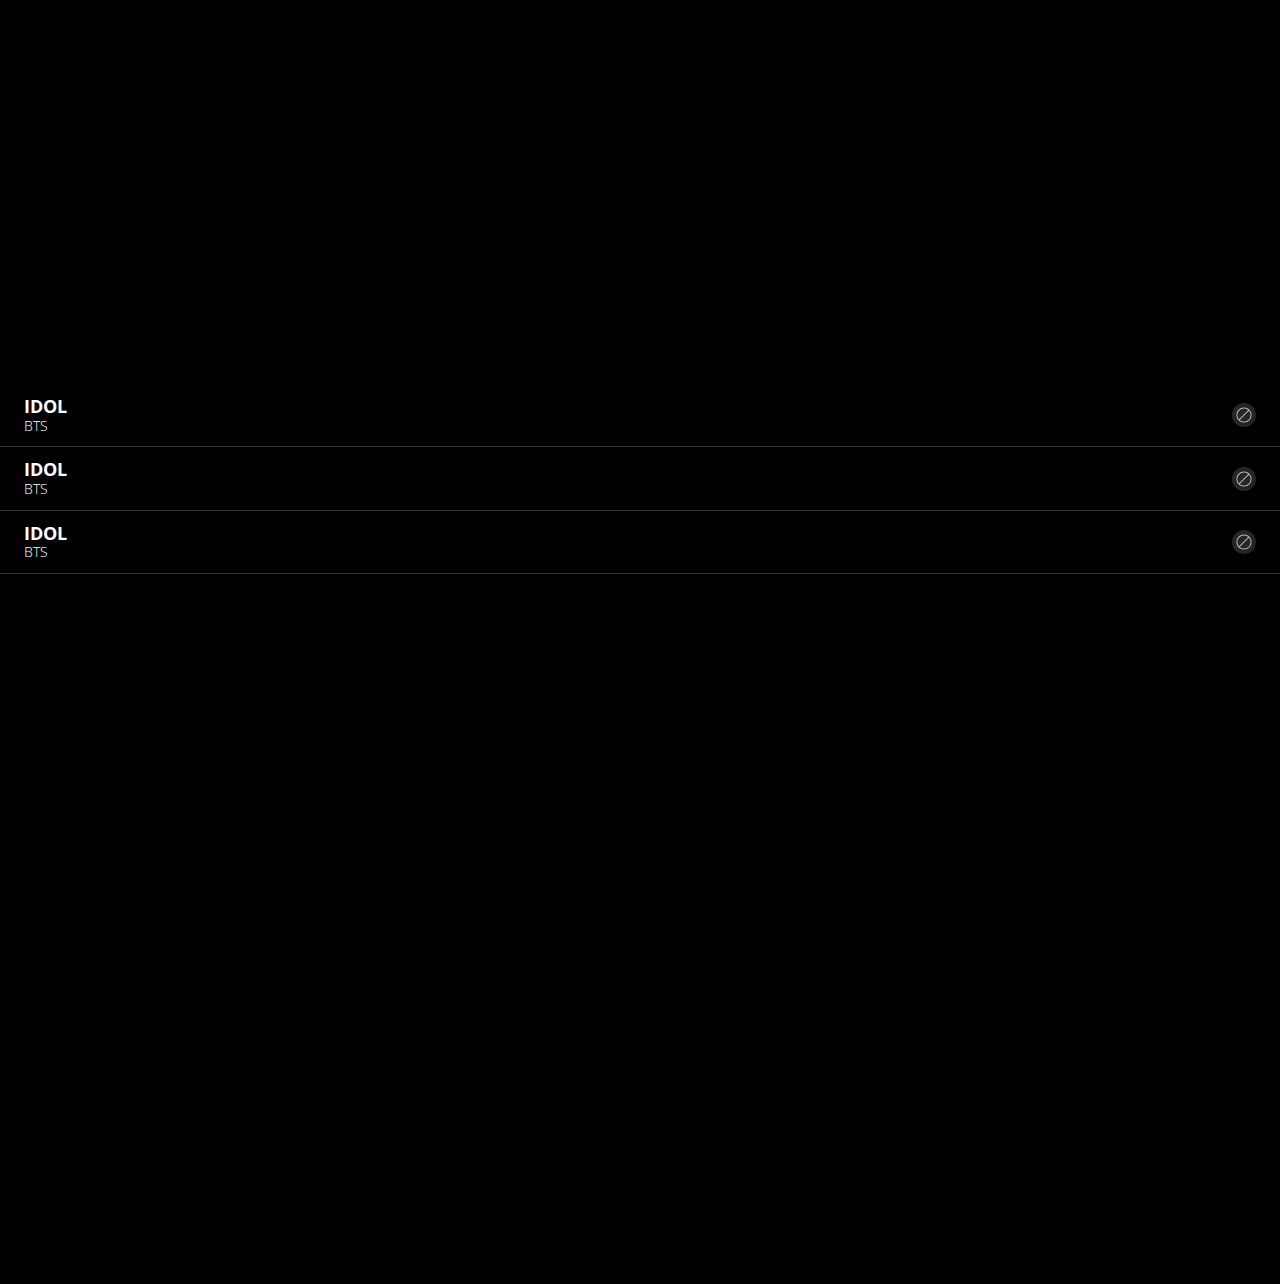
==== history.htm @ 0b21f7d0 "Initial Commit" ====
<!DOCTYPE html>
<html lang="en">
<head>
    <meta charset="UTF-8">
    <meta name="viewport" content="width=200,user-scalable=no">
    <title>Tune.ly</title>

    <link href="https://fonts.googleapis.com/css?family=Open+Sans:300,400,600,700&display=swap" rel="stylesheet"> 
    <link href="css/history.css" rel="stylesheet">
</head>
<body>
    <ul class="list">
        <li>
            <section>
                <div class="track">IDOL</div>
                <div class="artist">BTS</div>
            </section>
            <button></button>
        </li>

        <li>
            <section>
                <div class="track">IDOL</div>
                <div class="artist">BTS</div>
            </section>
            <button></button>
        </li>

        <li>
            <section>
                <div class="track">IDOL</div>
                <div class="artist">BTS</div>
            </section>
            <button></button>
        </li>
    </ul>
</body>
</html>
---- css/history.css ----
body {
    margin: 0 auto;
    background: #000;
    width: 100%;
    height: 100vh;
    padding-top: 30%;
    overflow-x: hidden;
}

* {
	color: #FFF;
	font-family: 'Open Sans', sans-serif;
}

.list {
    list-style: none;
    padding: 0;
    margin: 0;
}

.list li {
    border-bottom: 1px solid #333;
    display: flex;
    align-items: center;
    justify-content: space-between;
    padding: 12px 24px;
    line-height: 1.2;
}

.track {
    font-size: 18px;
    font-weight: 700;
}

.artist {
    font-size: 14px;
    font-weight: 300;
}

.list li button {
    width: 24px;
    height: 24px;
    background: #262626;
    border: 0;
    border-radius: 50%;
    background-image: url('../images/na.svg');
    background-repeat: no-repeat;
    background-position: center;
    background-size: 16px;
}
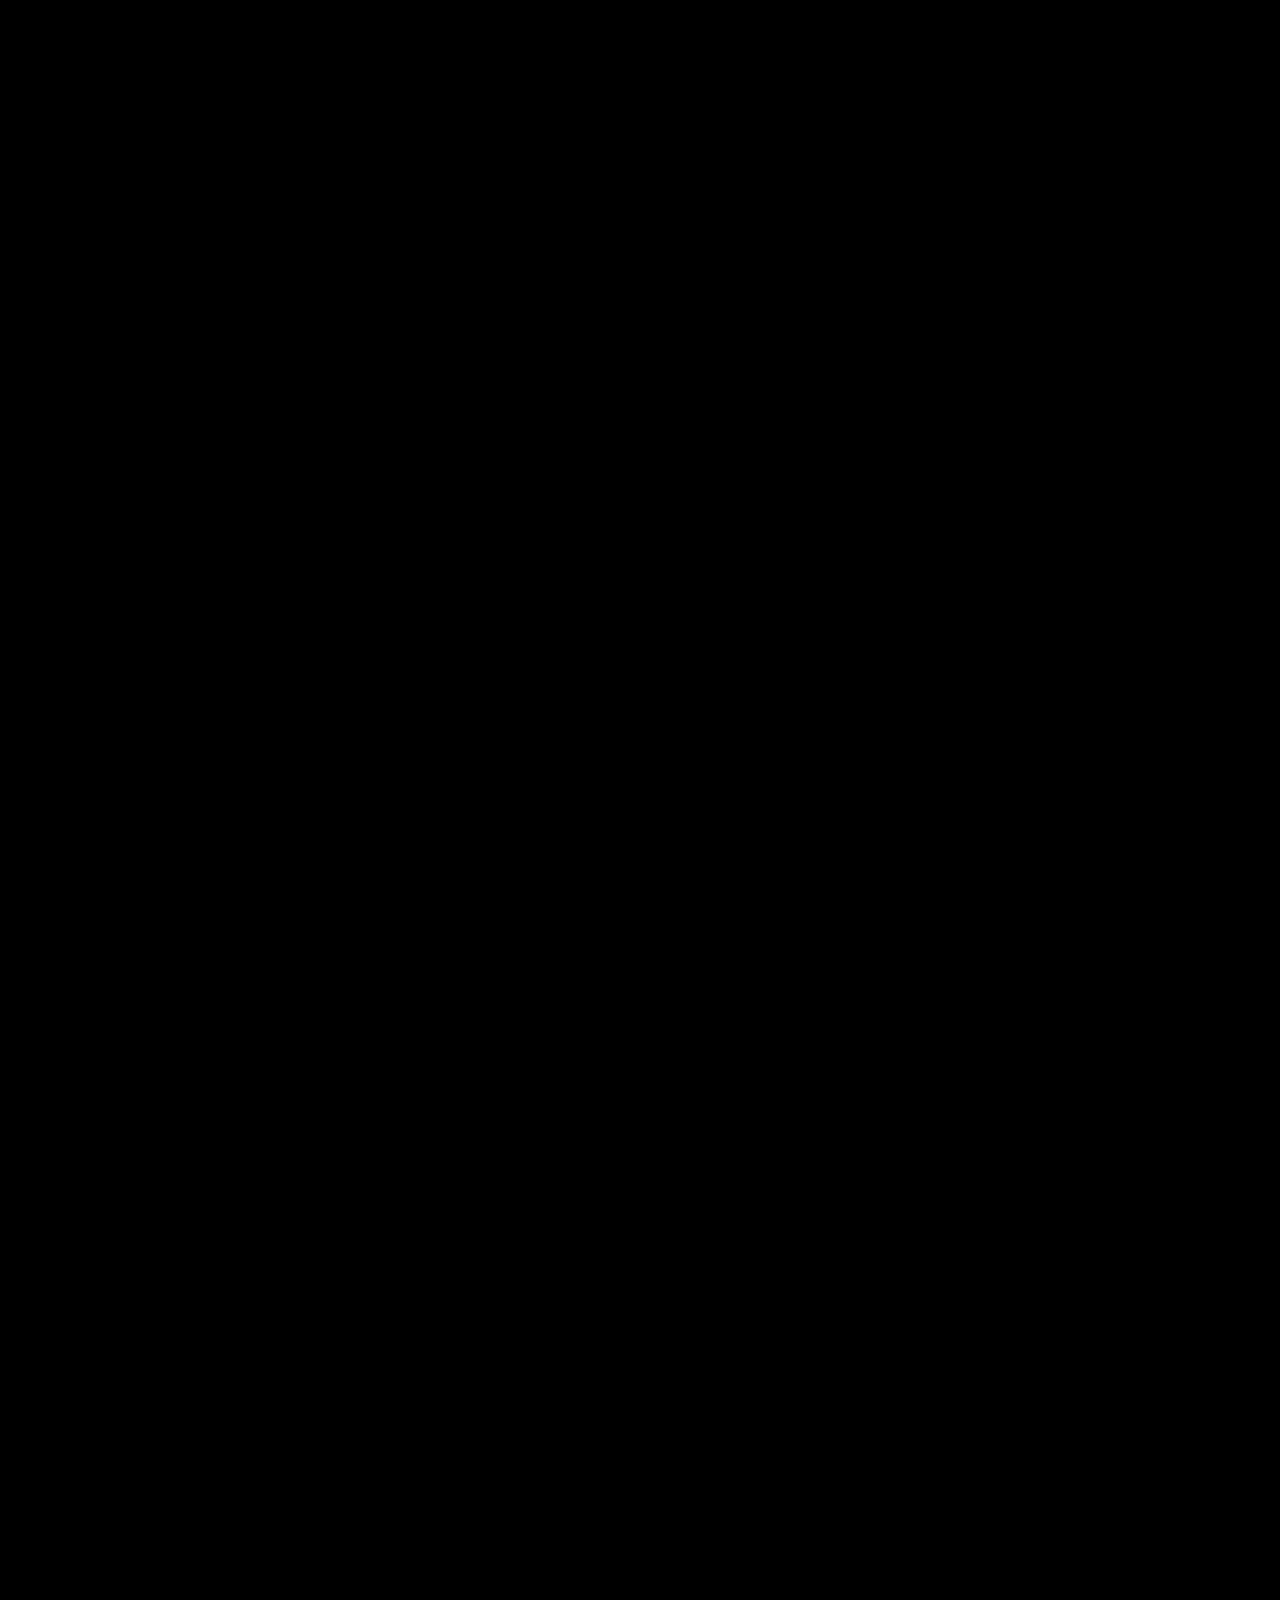
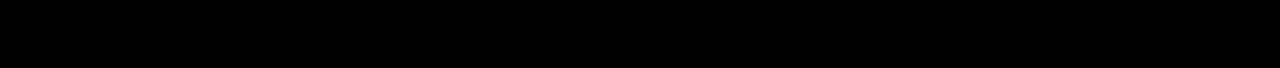
==== commit c7a3b12a: "History Implemented" ====
--- a/history.htm
+++ b/history.htm
@@ -9,30 +9,9 @@
     <link href="css/history.css" rel="stylesheet">
 </head>
 <body>
-    <ul class="list">
-        <li>
-            <section>
-                <div class="track">IDOL</div>
-                <div class="artist">BTS</div>
-            </section>
-            <button></button>
-        </li>
-
-        <li>
-            <section>
-                <div class="track">IDOL</div>
-                <div class="artist">BTS</div>
-            </section>
-            <button></button>
-        </li>
-
-        <li>
-            <section>
-                <div class="track">IDOL</div>
-                <div class="artist">BTS</div>
-            </section>
-            <button></button>
-        </li>
-    </ul>
+    <ul class="list"></ul>
+    <script src="./js/close.js"></script>
+    <script src="./js/track.js"></script>
+    <script src="./js/history.js"></script>
 </body>
 </html>--- a/css/history.css
+++ b/css/history.css
@@ -4,6 +4,7 @@
     width: 100%;
     height: 100vh;
     padding-top: 30%;
+    padding-bottom: 30%;
     overflow-x: hidden;
 }
 
@@ -27,6 +28,10 @@
     line-height: 1.2;
 }
 
+.list li:last-child {
+    border: 0;
+}
+
 .track {
     font-size: 18px;
     font-weight: 700;
@@ -47,4 +52,5 @@
     background-repeat: no-repeat;
     background-position: center;
     background-size: 16px;
+    margin-left: 10px;
 }